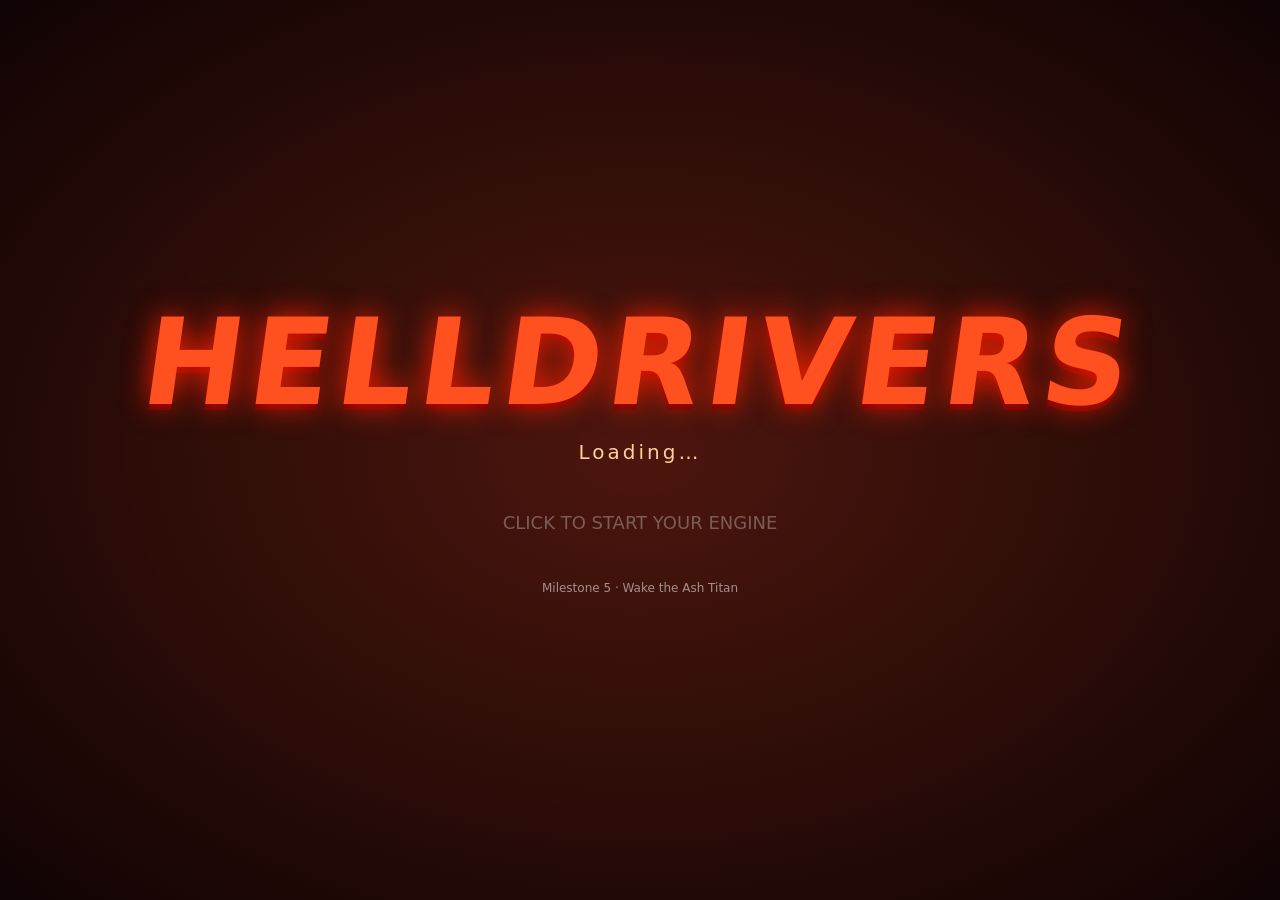
==== src/index.html @ 82eb3396 "Move index.html into src/ to tidy the main folder Vite now uses src/ as its root (dev server, web bu" ====
<!doctype html>
<html lang="en">
  <head>
    <meta charset="UTF-8" />
    <meta name="viewport" content="width=device-width, initial-scale=1.0" />
    <title>HellDrivers</title>
    <link rel="stylesheet" href="./style.css" />
    <script>
      // If this page was opened by double-clicking the file, the game code
      // can't load. Explain what to do instead of showing a blank page.
      if (location.protocol === 'file:') {
        document.addEventListener('DOMContentLoaded', function () {
          if (document.querySelector('script[type=module]:not([src])')) return; // packed version: fine
          document.body.innerHTML = '<div style="font:18px/1.6 system-ui,sans-serif;max-width:640px;margin:60px auto;padding:24px;color:#222">' +
            '<h1 style="color:#c22">HELLDRIVERS can\'t start from this file</h1>' +
            '<p>This <b>index.html</b> is the developer version and needs the local server.</p>' +
            '<p><b>Easiest:</b> double-click <b>HELLDRIVERS.html</b> in the main game folder instead.</p>' +
            '<p><b>Or:</b> open a terminal in the main game folder and run <code>npm install &amp;&amp; npm start</code>.</p></div>';
        });
      }
    </script>
  </head>
  <body>
    <div id="hud"></div>
    <div id="start">
      <h1>HELLDRIVERS</h1>
      <p class="region">Loading…</p>
      <p class="click">CLICK TO START YOUR ENGINE</p>
      <p class="sub">Milestone 5 · Wake the Ash Titan</p>
    </div>
    <script type="module" src="./main.js"></script>
  </body>
</html>
---- src/style.css ----
html, body { margin: 0; height: 100%; overflow: hidden; background: #1a0806; font-family: 'Arial Black', Impact, system-ui, sans-serif; }
canvas { display: block; cursor: none; }

#hud { position: fixed; inset: 0; pointer-events: none; color: #fff; }

#speedo { position: absolute; right: 28px; bottom: 24px; text-align: right; text-shadow: 0 2px 6px #000; }
#speed-num { font-size: 64px; line-height: 1; color: #ffe6c0; }
#speed-unit { font-size: 14px; letter-spacing: 4px; color: #ff9a60; }
#speed-bar { width: 200px; height: 8px; background: #0008; margin-top: 6px; border: 1px solid #ff6a3055; }
#speed-fill { height: 100%; width: 0; background: linear-gradient(90deg, #ffb040, #ff3010); }

#drift, #airborne { position: absolute; left: 50%; top: 22%; transform: translate(-50%, 0) scale(0.6); font-size: 44px; color: #ffcc30;
  text-shadow: 0 0 12px #ff3000, 0 3px 0 #800; opacity: 0; transition: opacity 0.15s, transform 0.15s; letter-spacing: 3px; }
#airborne { top: 30%; color: #9ad0ff; text-shadow: 0 0 12px #0060ff, 0 3px 0 #003; }
#drift.on, #airborne.on { opacity: 1; transform: translate(-50%, 0) scale(1) rotate(-3deg); }

#help { position: absolute; left: 20px; bottom: 20px; font: 13px/1.6 system-ui, sans-serif; color: #f0d8c8;
  background: #0007; padding: 10px 14px; border-left: 3px solid #ff5020; }
#help b { color: #ffb070; }
#help.hidden { display: none; }

#fps { position: absolute; top: 8px; left: 10px; font: 11px monospace; color: #fff8; }

#crosshair { position: absolute; left: -14px; top: -14px; width: 28px; height: 28px; }
#crosshair::before, #crosshair::after { content: ''; position: absolute; background: #ff4030; box-shadow: 0 0 4px #000; }
#crosshair::before { left: 13px; top: 0; width: 2px; height: 28px; }
#crosshair::after { top: 13px; left: 0; height: 2px; width: 28px; }

#start { position: fixed; inset: 0; display: flex; flex-direction: column; align-items: center; justify-content: center;
  background: radial-gradient(ellipse at center, #5a1a10cc, #100404f0); color: #fff; z-index: 10; cursor: wait; }
#start.ready { cursor: pointer; }
#start h1 { font-size: clamp(48px, 10vw, 120px); margin: 0; color: #ff5020; letter-spacing: 6px;
  text-shadow: 0 0 30px #ff2000, 0 6px 0 #600; transform: skew(-8deg); }
#start .region { font-size: 20px; color: #ffcf9a; margin: 8px 0 30px; letter-spacing: 3px; }
#start .click { font-size: 18px; color: #fff; opacity: 0.3; }
#start.ready .click { opacity: 1; animation: pulse 1.2s infinite; }
#start .sub { font: 12px system-ui; color: #fff8; margin-top: 30px; }
@keyframes pulse { 50% { opacity: 0.4; } }

.lil-gui { pointer-events: auto; }

/* ---- Milestone 2: combat HUD ---- */
#health { position: absolute; left: 50%; bottom: 22px; transform: translateX(-50%); text-align: center; }
#health-label { font-size: 12px; letter-spacing: 4px; color: #ffcf9a; text-shadow: 0 2px 4px #000; }
#health-bar { width: 320px; height: 14px; background: #0009; border: 2px solid #ffffff30; margin-top: 4px; }
#health-fill { height: 100%; width: 100%; background: linear-gradient(90deg, #40c040, #a0f060); transition: width 0.15s; }
#health-fill.low { background: linear-gradient(90deg, #d02010, #ff6030); animation: pulse 0.6s infinite; }

#stats { position: absolute; top: 12px; right: 16px; font: 13px/1.5 system-ui, sans-serif; color: #f0d8c8;
  background: #0007; padding: 8px 12px; min-width: 150px; border-right: 3px solid #ff5020; }
#stats div { display: flex; justify-content: space-between; gap: 16px; }
#stats b { color: #ffe6c0; font-family: 'Arial Black', Impact, sans-serif; }
#stats .dpm-title { font-size: 10px; letter-spacing: 2px; color: #ff9a60; margin-top: 6px; }

#splat { position: absolute; left: 50%; top: 32%; transform: translate(-50%, -50%); color: #ff2a10; opacity: 0;
  text-shadow: 0 0 14px #ff0000, 0 4px 0 #500, 0 0 2px #fff; white-space: nowrap; letter-spacing: 2px; }
#splat.pop { animation: splatpop 0.9s ease-out forwards; }
@keyframes splatpop {
  0% { opacity: 1; transform: translate(-50%, -50%) scale(1.8) rotate(-8deg); }
  15% { opacity: 1; transform: translate(-50%, -50%) scale(1) rotate(-4deg); }
  70% { opacity: 1; }
  100% { opacity: 0; transform: translate(-50%, -90%) scale(0.9) rotate(-4deg); }
}

#hurt { position: absolute; inset: 0; opacity: 0; box-shadow: inset 0 0 90px 8px #ff000088; transition: opacity 0.1s; }

#wrecked { position: absolute; left: 50%; top: 40%; transform: translate(-50%, -50%); font-size: 80px; color: #ff3010;
  text-shadow: 0 0 30px #f00, 0 6px 0 #400; display: none; text-align: center; }
#wrecked small { display: block; font: 16px system-ui; color: #fff; letter-spacing: 3px; }
#wrecked.on { display: block; animation: pulse 0.8s infinite; }

/* ---- Milestone 3: garage ---- */
body.garage-open canvas { cursor: crosshair; }
body.garage-open #hud > *:not(#fps) { display: none; }
#garage { position: fixed; inset: 0; pointer-events: none; color: #f0e0d0; font: 13px/1.4 system-ui, sans-serif; }
#garage button { pointer-events: auto; font: inherit; color: inherit; cursor: pointer; }
#garage .g-title { position: absolute; top: 14px; left: 50%; transform: translateX(-50%); font: 26px 'Arial Black', Impact, sans-serif;
  color: #ffb070; text-shadow: 0 3px 0 #400, 0 0 12px #f40; text-align: center; white-space: nowrap; }
#garage .g-title small { display: block; font: 12px system-ui; color: #f0d8c8a0; text-shadow: none; }
#garage .g-parts { position: absolute; top: 80px; left: 14px; width: 270px; display: flex; flex-direction: column; gap: 6px; }
#garage .g-list button[data-type] { display: flex; align-items: center; gap: 10px; text-align: left; background: #120806d8;
  border: 2px solid #ffffff18; border-radius: 6px; padding: 7px 10px; }
#garage .g-list button[data-type]:hover { border-color: #ff9a6080; }
#garage .g-list button.sel { border-color: #ff6a30; background: #4a1608e0; box-shadow: 0 0 12px #ff4a1060; }
#garage .ico { font-size: 22px; }
#garage .nm { flex: 1; font-weight: 700; }
#garage .nm small { display: block; font-weight: 400; color: #f0d8c8a0; font-size: 11px; }
#garage .kg { font-size: 11px; color: #ffcf9a; white-space: nowrap; }
#garage .g-row { display: flex; gap: 6px; margin-top: 4px; }
#garage .g-row button { flex: 1; background: #120806d8; border: 2px solid #ffffff18; border-radius: 6px; padding: 6px; }
#garage .g-stats { position: absolute; top: 80px; right: 14px; width: 240px; background: #120806d8; border-radius: 6px;
  padding: 10px 14px; border-right: 3px solid #ff5020; }
#garage .g-stats div { display: flex; gap: 8px; align-items: baseline; }
#garage .g-stats span { flex: 1; color: #f0d8c8b0; }
#garage .g-stats b { color: #ffe6c0; }
#garage .g-stats em { font-style: normal; font-size: 11px; min-width: 52px; text-align: right; }
#garage .g-stats em.good { color: #7fe07f; }
#garage .g-stats em.bad { color: #ff7a60; }
#garage .g-sub { font-size: 10px; letter-spacing: 2px; color: #ff9a60; margin: 8px 0 3px; display: block !important; }
#garage .g-bal { position: relative; height: 10px; background: linear-gradient(90deg, #ff7a60, #7fe07f 40%, #7fe07f 60%, #ffb060);
  border-radius: 5px; margin: 4px 0 2px; justify-content: space-between; }
#garage .g-bal i { position: absolute; top: -3px; width: 4px; height: 16px; background: #fff; box-shadow: 0 0 4px #000; transform: translateX(-2px); }
#garage .g-bal span { flex: 0 !important; font-size: 9px; position: relative; top: 12px; color: #f0d8c880 !important; }
#garage .g-baltext { margin-top: 12px; color: #ffcf9a; display: block !important; }
#garage .g-status { position: absolute; bottom: 70px; left: 50%; transform: translateX(-50%); background: #120806d8; padding: 6px 14px;
  border-radius: 6px; white-space: nowrap; }
#garage .g-status:empty { display: none; }
#garage .g-status.bad { color: #ff8a70; }
#garage .g-help { position: absolute; bottom: 20px; left: 50%; transform: translateX(-50%); color: #f0d8c8b0; white-space: nowrap; }
#garage .g-help b { color: #ffb070; }
#garage .g-done { position: absolute; right: 14px; bottom: 16px; font: 20px 'Arial Black', Impact, sans-serif !important;
  background: #c8202a; border: 0; border-radius: 6px; padding: 10px 22px; color: #fff !important; box-shadow: 0 4px 0 #600; }

/* ---- Milestone 4: damage & scrap ---- */
#garage .g-list button.empty { opacity: 0.45; }
#garage .kg { text-align: right; line-height: 1.2; }
#garage .kg b { color: #7fe0c0; font-size: 13px; }
#garage .g-stats b.ok { color: #7fe07f; }
#garage .g-sub small { letter-spacing: 0; color: #f0d8c880; }
#garage .g-restore { pointer-events: auto; background: #c8202a; border: 0; border-radius: 4px; padding: 2px 8px; color: #fff; font-size: 11px; }
#garage .g-parts { max-height: calc(100vh - 160px); overflow-y: auto; }
#cabin-warn { position: absolute; left: 50%; bottom: 26px; transform: translateX(-50%); font-size: 26px; color: #ff3010; text-align: center;
  text-shadow: 0 0 12px #f00, 0 3px 0 #400; display: none; }
#cabin-warn small { display: block; font: 12px system-ui; color: #fff; text-shadow: 0 1px 3px #000; }
#cabin-warn.on { display: block; animation: pulse 0.5s infinite; }
#prompt { position: absolute; left: 50%; top: 62%; transform: translateX(-50%); background: #0a2a24e0; color: #9affe0; padding: 8px 16px;
  border: 2px solid #40ffd0; border-radius: 6px; font: 15px system-ui, sans-serif; display: none; white-space: nowrap; }
#prompt.on { display: block; }
#toasts { position: absolute; left: 50%; top: 48%; transform: translateX(-50%); display: flex; flex-direction: column; align-items: center; gap: 4px; }
#toasts .toast { font: 18px 'Arial Black', Impact, sans-serif; color: #9affe0; text-shadow: 0 2px 4px #000; animation: toastup 2.6s ease-out forwards; white-space: nowrap; }
#toasts .toast.bad { color: #ff7a50; }
#toasts .toast.warn { color: #ffd040; font-size: 16px; }
@keyframes toastup { 0% { opacity: 0; transform: translateY(10px); } 10% { opacity: 1; transform: none; } 75% { opacity: 1; } 100% { opacity: 0; transform: translateY(-40px); } }
#garage .g-list { display: flex; flex-direction: column; gap: 6px; }
#garage .g-list button.piece { border-color: #40ffd060; }
#garage .g-stats b.lost { color: #ff8a70; font-size: 11px; }

/* ---- Milestone 5: objective, boss ---- */
#compass { position: absolute; top: 12px; left: 50%; transform: translateX(-50%); display: flex; align-items: center; gap: 10px;
  background: #0008; padding: 6px 14px; border-radius: 20px; color: #ffcf9a; font: 13px system-ui, sans-serif; letter-spacing: 1px; }
#compass .arrow { display: inline-block; color: #ff6030; font-size: 18px; transition: transform 0.1s; }
#bossbar { position: absolute; top: 14px; left: 50%; transform: translateX(-50%); width: min(560px, 80vw); text-align: center; display: none; }
#bossbar.on { display: block; }
#bossbar .name { font-size: 18px; color: #ffb070; letter-spacing: 4px; text-shadow: 0 2px 0 #400, 0 0 10px #f40; margin-bottom: 4px; }
#bossbar .bar { height: 14px; background: #000a; border: 2px solid #ff602060; }
#bossbar .fill { height: 100%; background: linear-gradient(90deg, #ff9030, #ff2a10); transition: width 0.2s; }
#bossbar.enraged .fill { background: linear-gradient(90deg, #ff2a10, #ff0060); animation: pulse 0.5s infinite; }
#victory { position: absolute; left: 50%; top: 35%; transform: translate(-50%, -50%) scale(0.5); font-size: 72px; line-height: 1; color: #ffd040;
  text-align: center; text-shadow: 0 0 30px #f60, 0 6px 0 #600; opacity: 0; transition: all 0.6s; pointer-events: none; }
#victory small { display: block; font: 15px system-ui; color: #fff; margin-top: 14px; letter-spacing: 1px; text-shadow: 0 2px 4px #000; }
#victory.on { opacity: 1; transform: translate(-50%, -50%) scale(1); }
#garage .g-row button:disabled { opacity: 0.4; cursor: default; }
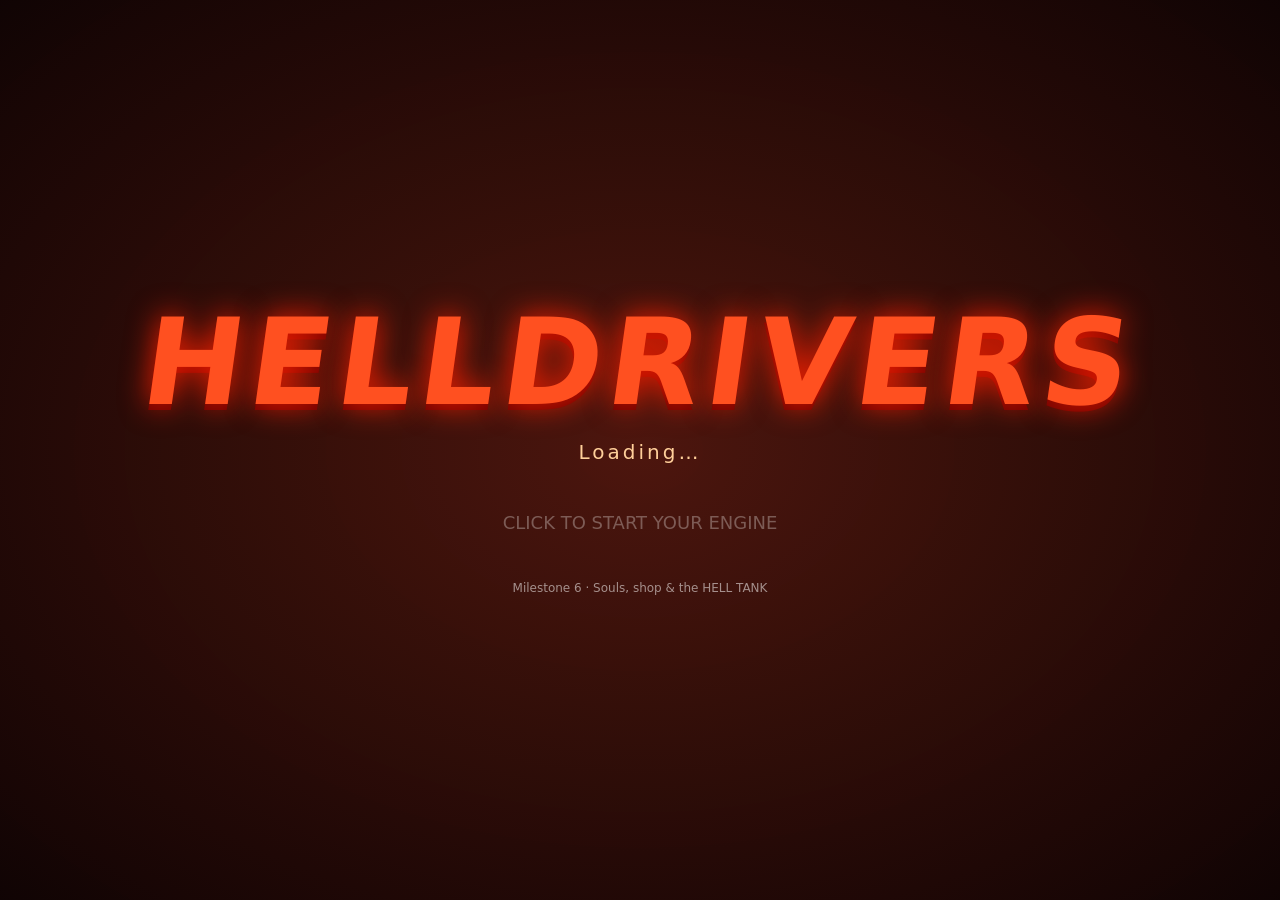
==== commit 43897ca7: "Milestone 6: souls, shop, unlockable parts and the car-to-tank upgrade path - Souls: every kill burs" ====
--- a/src/index.html
+++ b/src/index.html
@@ -26,7 +26,7 @@
       <h1>HELLDRIVERS</h1>
       <p class="region">Loading…</p>
       <p class="click">CLICK TO START YOUR ENGINE</p>
-      <p class="sub">Milestone 5 · Wake the Ash Titan</p>
+      <p class="sub">Milestone 6 · Souls, shop &amp; the HELL TANK</p>
     </div>
     <script type="module" src="./main.js"></script>
   </body>
--- a/src/style.css
+++ b/src/style.css
@@ -78,10 +78,10 @@
   color: #ffb070; text-shadow: 0 3px 0 #400, 0 0 12px #f40; text-align: center; white-space: nowrap; }
 #garage .g-title small { display: block; font: 12px system-ui; color: #f0d8c8a0; text-shadow: none; }
 #garage .g-parts { position: absolute; top: 80px; left: 14px; width: 270px; display: flex; flex-direction: column; gap: 6px; }
-#garage .g-list button[data-type] { display: flex; align-items: center; gap: 10px; text-align: left; background: #120806d8;
+#garage .g-list .g-item { display: flex; align-items: center; gap: 10px; text-align: left; background: #120806d8;
   border: 2px solid #ffffff18; border-radius: 6px; padding: 7px 10px; }
-#garage .g-list button[data-type]:hover { border-color: #ff9a6080; }
-#garage .g-list button.sel { border-color: #ff6a30; background: #4a1608e0; box-shadow: 0 0 12px #ff4a1060; }
+#garage .g-list .g-item:hover { border-color: #ff9a6080; }
+#garage .g-list .g-item.sel { border-color: #ff6a30; background: #4a1608e0; box-shadow: 0 0 12px #ff4a1060; }
 #garage .ico { font-size: 22px; }
 #garage .nm { flex: 1; font-weight: 700; }
 #garage .nm small { display: block; font-weight: 400; color: #f0d8c8a0; font-size: 11px; }
@@ -112,7 +112,7 @@
   background: #c8202a; border: 0; border-radius: 6px; padding: 10px 22px; color: #fff !important; box-shadow: 0 4px 0 #600; }
 
 /* ---- Milestone 4: damage & scrap ---- */
-#garage .g-list button.empty { opacity: 0.45; }
+#garage .g-list .g-item.empty .ico, #garage .g-list .g-item.empty .nm { opacity: 0.45; }
 #garage .kg { text-align: right; line-height: 1.2; }
 #garage .kg b { color: #7fe0c0; font-size: 13px; }
 #garage .g-stats b.ok { color: #7fe07f; }
@@ -132,7 +132,7 @@
 #toasts .toast.warn { color: #ffd040; font-size: 16px; }
 @keyframes toastup { 0% { opacity: 0; transform: translateY(10px); } 10% { opacity: 1; transform: none; } 75% { opacity: 1; } 100% { opacity: 0; transform: translateY(-40px); } }
 #garage .g-list { display: flex; flex-direction: column; gap: 6px; }
-#garage .g-list button.piece { border-color: #40ffd060; }
+#garage .g-list .g-item.piece { border-color: #40ffd060; }
 #garage .g-stats b.lost { color: #ff8a70; font-size: 11px; }
 
 /* ---- Milestone 5: objective, boss ---- */
@@ -150,3 +150,23 @@
 #victory small { display: block; font: 15px system-ui; color: #fff; margin-top: 14px; letter-spacing: 1px; text-shadow: 0 2px 4px #000; }
 #victory.on { opacity: 1; transform: translate(-50%, -50%) scale(1); }
 #garage .g-row button:disabled { opacity: 0.4; cursor: default; }
+
+/* ---- Milestone 6: souls + shop ---- */
+#souls { position: absolute; top: 26px; left: 12px; font: 22px 'Arial Black', Impact, sans-serif; color: #bfe8ff;
+  text-shadow: 0 0 10px #3aa0ff, 0 2px 0 #024; }
+#souls .ico { color: #9fe0ff; }
+#souls small { font: 11px system-ui; letter-spacing: 2px; color: #9fd0ffc0; }
+#souls.gain { animation: soulpop 0.35s ease-out; }
+@keyframes soulpop { 0% { transform: scale(1.25); } 100% { transform: scale(1); } }
+
+#garage .g-item { pointer-events: auto; cursor: pointer; }
+#garage .g-item.locked { opacity: 0.75; cursor: default; border-style: dashed; }
+#garage .g-buy { pointer-events: auto; margin-top: 4px; background: #1f5a8a; border: 0; border-radius: 4px; padding: 2px 7px; font-size: 11px; color: #dff3ff; white-space: nowrap; }
+#garage .g-buy.unlock { background: #6a3a9a; }
+#garage .g-buy.cant { background: #3a3a3a; color: #aaa; }
+#garage .g-souls { position: absolute; top: 78px; left: 50%; transform: translateX(-50%); font: 20px 'Arial Black', Impact, sans-serif; color: #bfe8ff; text-shadow: 0 0 10px #3aa0ff; }
+#garage .g-upgrade { pointer-events: auto; width: 100%; margin-top: 6px; background: #c8202a; border: 0; border-radius: 5px; padding: 7px; color: #fff; font-weight: 700; }
+#garage .g-upgrade.cant { background: #3a3a3a; color: #aaa; }
+#garage .g-blurb { display: block !important; font-size: 11px; color: #f0d8c8a0; margin-top: 3px; }
+#garage .g-stats { max-height: calc(100vh - 110px); overflow-y: auto; pointer-events: auto; }
+body.garage-open #compass, body.garage-open #souls { display: none !important; }
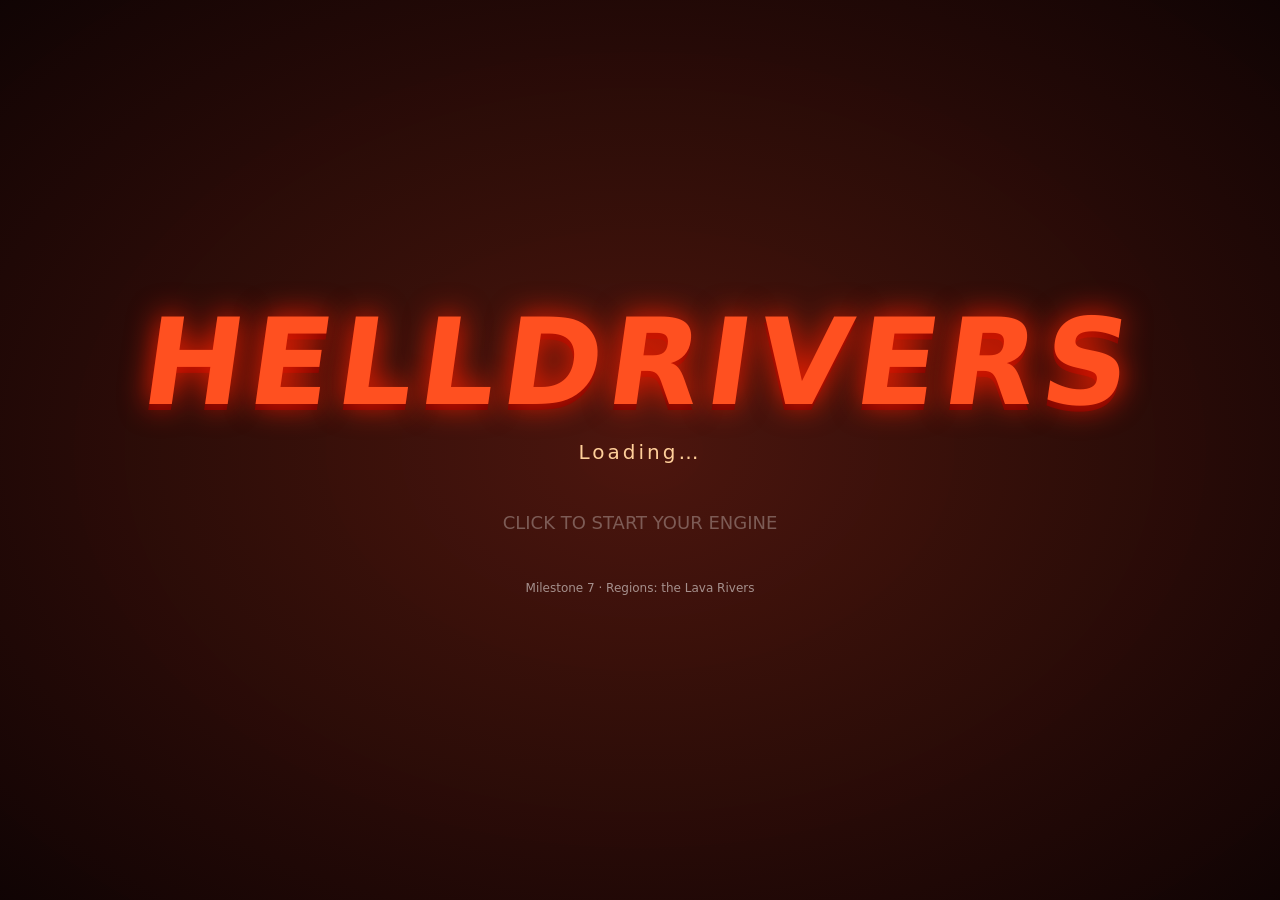
==== commit a9e955f9: "Milestone 7 (part 1): region travel + the Lava Rivers - Hellgate opens by a region's arena once its " ====
--- a/src/index.html
+++ b/src/index.html
@@ -26,7 +26,7 @@
       <h1>HELLDRIVERS</h1>
       <p class="region">Loading…</p>
       <p class="click">CLICK TO START YOUR ENGINE</p>
-      <p class="sub">Milestone 6 · Souls, shop &amp; the HELL TANK</p>
+      <p class="sub">Milestone 7 · Regions: the Lava Rivers</p>
     </div>
     <script type="module" src="./main.js"></script>
   </body>
--- a/src/style.css
+++ b/src/style.css
@@ -170,3 +170,37 @@
 #garage .g-blurb { display: block !important; font-size: 11px; color: #f0d8c8a0; margin-top: 3px; }
 #garage .g-stats { max-height: calc(100vh - 110px); overflow-y: auto; pointer-events: auto; }
 body.garage-open #compass, body.garage-open #souls { display: none !important; }
+
+/* ---- Dev / creative panel ---- */
+#devpanel { position: fixed; top: 60px; left: 12px; z-index: 5; display: none; background: #0a0f1ae8; color: #dfe8ff;
+  font: 13px/1.5 system-ui, sans-serif; padding: 10px 14px; border-radius: 8px; border: 2px solid #4a8aff80; min-width: 280px; }
+#devpanel.on { display: block; }
+#devpanel .d-title { font: 15px 'Arial Black', Impact, sans-serif; color: #8ab8ff; margin-bottom: 6px; }
+#devpanel .d-title small { font: 11px system-ui; color: #8ab8ff90; margin-left: 6px; }
+#devpanel label { display: block; cursor: pointer; padding: 2px 0; }
+#devpanel label small { color: #dfe8ff80; }
+#devpanel input { margin-right: 6px; cursor: pointer; }
+#devpanel .d-tiers { gap: 4px; flex-wrap: wrap; align-items: center; margin-top: 6px; }
+#devpanel .d-tiers button { background: #1f3a6a; color: #dfe8ff; border: 0; border-radius: 4px; padding: 3px 7px; cursor: pointer; font-size: 11px; }
+#devbadge { position: fixed; bottom: 6px; left: 50%; transform: translateX(-50%); font: 11px monospace; color: #8ab8ff;
+  background: #0a0f1ac0; padding: 2px 8px; border-radius: 4px; z-index: 4; pointer-events: none; }
+body #devpanel { cursor: default; }
+
+/* ---- Milestone 7: regions, lava, Hellgates ---- */
+#devpanel .d-regions { display: flex; flex-wrap: wrap; gap: 4px; align-items: center; margin-top: 6px; }
+#devpanel .d-regions button { font: 12px system-ui; padding: 3px 8px; cursor: pointer; background: #2a1a10; color: #ffcf9a; border: 1px solid #ff8a4080; border-radius: 4px; }
+#devpanel .d-regions button.here { background: #ff6a2060; }
+#banner { position: absolute; left: 50%; top: 70px; transform: translateX(-50%); text-align: center; opacity: 0; transition: opacity 0.8s; pointer-events: none;
+  background: #0009; padding: 12px 26px; border-radius: 10px; max-width: min(640px, 90vw); }
+#banner.on { opacity: 1; }
+#banner b { display: block; font: 34px 'Arial Black', Impact, sans-serif; color: #ffb050; letter-spacing: 3px; text-shadow: 0 0 18px #f40, 0 3px 0 #400; }
+#banner small { display: block; font: 14px/1.4 system-ui, sans-serif; color: #fff; margin-top: 6px; }
+#lava-warn { position: absolute; left: 50%; bottom: 84px; transform: translateX(-50%); font: 24px 'Arial Black', Impact, sans-serif; color: #ff8a20;
+  text-align: center; text-shadow: 0 0 12px #f40, 0 3px 0 #400; display: none; pointer-events: none; }
+#lava-warn small { display: block; font: 12px system-ui; color: #fff; text-shadow: 0 1px 3px #000; }
+#lava-warn.on { display: block; animation: pulse 0.6s infinite; }
+#travel { position: fixed; inset: 0; z-index: 20; display: flex; align-items: center; justify-content: center; pointer-events: none;
+  background: radial-gradient(circle, #ff8a20 0%, #a01008 45%, #100000 100%); opacity: 0; transition: opacity 1s; }
+#travel.on { opacity: 1; pointer-events: all; }
+#travel span { font: 40px 'Arial Black', Impact, sans-serif; color: #fff2c0; letter-spacing: 4px; text-shadow: 0 0 20px #f60, 0 4px 0 #400; }
+#start .region small { display: block; font-size: 14px; opacity: 0.8; margin-top: 4px; }
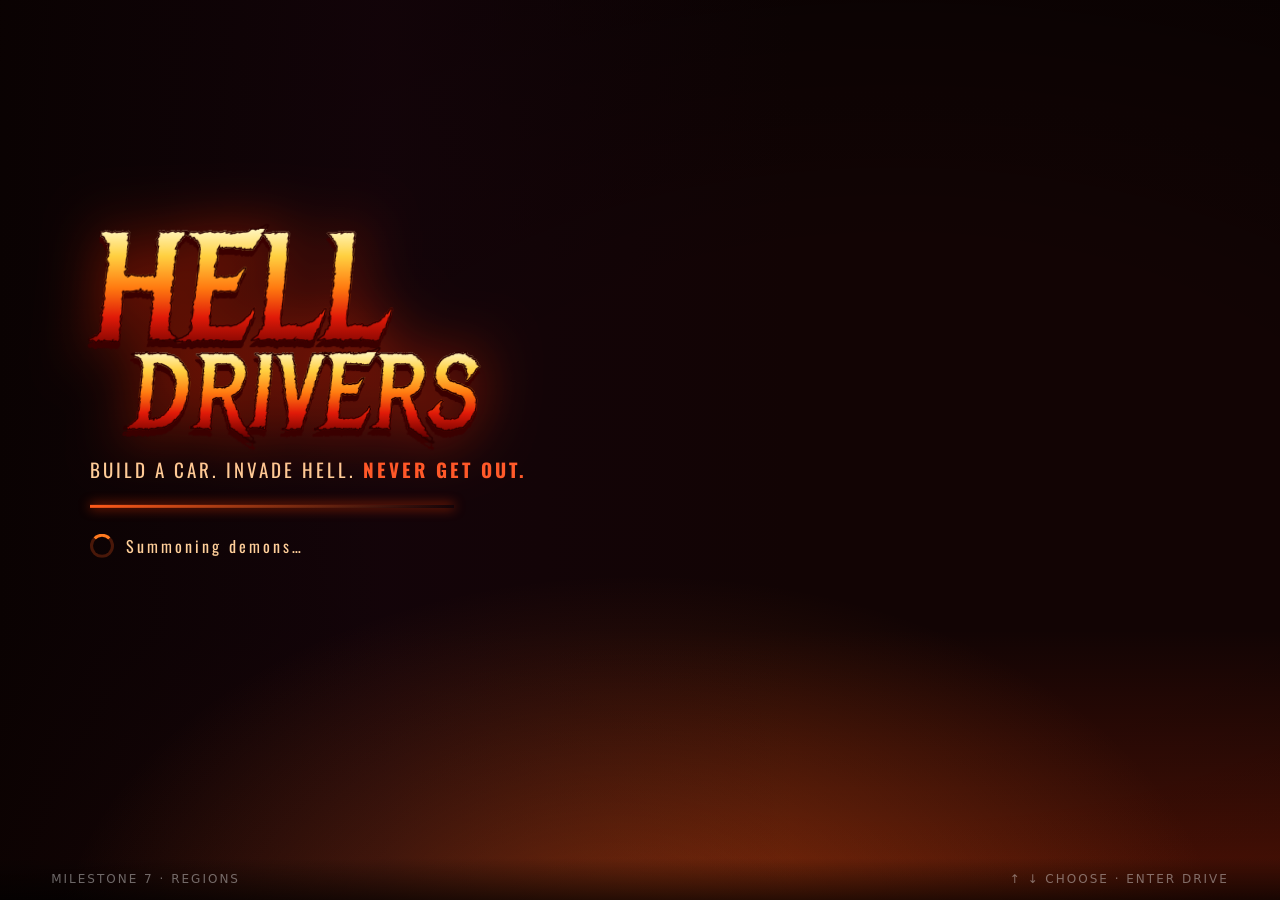
==== commit 6334ee2b: "Add a proper title screen - Fiery HELLDRIVERS logo, tagline and a menu (Drive / Continue, How to   p" ====
--- a/src/index.html
+++ b/src/index.html
@@ -4,6 +4,8 @@
     <meta charset="UTF-8" />
     <meta name="viewport" content="width=device-width, initial-scale=1.0" />
     <title>HellDrivers</title>
+    <link rel="preconnect" href="https://fonts.googleapis.com" />
+    <link rel="stylesheet" href="https://fonts.googleapis.com/css2?family=Metal+Mania&family=Oswald:wght@500;700&display=swap" />
     <link rel="stylesheet" href="./style.css" />
     <script>
       // If this page was opened by double-clicking the file, the game code
@@ -23,10 +25,16 @@
   <body>
     <div id="hud"></div>
     <div id="start">
-      <h1>HELLDRIVERS</h1>
-      <p class="region">Loading…</p>
-      <p class="click">CLICK TO START YOUR ENGINE</p>
-      <p class="sub">Milestone 7 · Regions: the Lava Rivers</p>
+      <div class="t-shade"></div>
+      <div class="t-col">
+        <div class="t-logo"><span class="t-hell">HELL</span><span class="t-drivers">DRIVERS</span></div>
+        <div class="t-tag">Build a car. Invade Hell. <b>Never get out.</b></div>
+        <div class="t-rule"></div>
+        <div class="t-menu"><div class="t-loading"><span></span>Summoning demons…</div></div>
+      </div>
+      <div class="t-run"></div>
+      <div class="t-panel"></div>
+      <div class="t-foot"><span>Milestone 7 · Regions</span><span class="t-keys">↑ ↓ choose · ENTER drive</span></div>
     </div>
     <script type="module" src="./main.js"></script>
   </body>
--- a/src/style.css
+++ b/src/style.css
@@ -26,15 +26,84 @@
 #crosshair::before { left: 13px; top: 0; width: 2px; height: 28px; }
 #crosshair::after { top: 13px; left: 0; height: 2px; width: 28px; }
 
-#start { position: fixed; inset: 0; display: flex; flex-direction: column; align-items: center; justify-content: center;
-  background: radial-gradient(ellipse at center, #5a1a10cc, #100404f0); color: #fff; z-index: 10; cursor: wait; }
-#start.ready { cursor: pointer; }
-#start h1 { font-size: clamp(48px, 10vw, 120px); margin: 0; color: #ff5020; letter-spacing: 6px;
-  text-shadow: 0 0 30px #ff2000, 0 6px 0 #600; transform: skew(-8deg); }
-#start .region { font-size: 20px; color: #ffcf9a; margin: 8px 0 30px; letter-spacing: 3px; }
-#start .click { font-size: 18px; color: #fff; opacity: 0.3; }
-#start.ready .click { opacity: 1; animation: pulse 1.2s infinite; }
-#start .sub { font: 12px system-ui; color: #fff8; margin-top: 30px; }
+/* ---- Title screen ---- */
+body.title-open #hud, body.title-open #devbadge, body.title-open .lil-gui { display: none !important; }
+body.title-open canvas { cursor: default; }
+#start { position: fixed; inset: 0; z-index: 10; color: #fff; overflow: hidden; cursor: wait;
+  background: #120404; transition: opacity 0.7s ease, transform 0.7s ease; font-family: 'Oswald', 'Arial Narrow', system-ui, sans-serif; }
+#start.ready { background: transparent; cursor: default; }
+#start.leaving { opacity: 0; transform: scale(1.06); pointer-events: none; }
+#start .t-shade { position: absolute; inset: 0; pointer-events: none;
+  background:
+    linear-gradient(90deg, #0a0202f2 0%, #14040ad0 30%, #1a050500 62%),
+    linear-gradient(0deg, #ff3a0a40 0%, #ff3a0a00 30%),
+    radial-gradient(ellipse at 70% 55%, #00000000 35%, #000000b0 100%); }
+#start .t-shade::after { content: ''; position: absolute; left: 0; right: 0; bottom: 0; height: 40%;
+  background: radial-gradient(ellipse at 50% 120%, #ff6a1a55, #ff2a0000 65%); animation: glow 3s ease-in-out infinite; }
+@keyframes glow { 50% { opacity: 0.55; } }
+
+#start .t-col { position: absolute; left: clamp(20px, 7vw, 110px); top: 50%; transform: translateY(-52%); width: min(520px, 86vw); }
+#start .t-logo { line-height: 0.82; transform: skew(-6deg); filter: drop-shadow(0 6px 0 #3a0000) drop-shadow(0 0 28px #ff2a0088); animation: flicker 5s infinite; }
+#start .t-logo span { display: block; font-family: 'Metal Mania', Impact, 'Arial Black', sans-serif; letter-spacing: 2px;
+  background: linear-gradient(180deg, #fff6c0 0%, #ffd040 22%, #ff7a10 48%, #e01a08 72%, #6a0000 100%);
+  -webkit-background-clip: text; background-clip: text; color: transparent; -webkit-text-stroke: 1.5px #2a0000; }
+#start .t-hell { font-size: clamp(64px, 12vw, 150px); }
+#start .t-drivers { font-size: clamp(44px, 8.2vw, 104px); margin-left: 0.45em; }
+@keyframes flicker { 0%, 100% { opacity: 1; } 92% { opacity: 1; } 93% { opacity: 0.75; } 94% { opacity: 1; } 96% { opacity: 0.85; } }
+#start .t-tag { margin-top: 18px; font-size: clamp(14px, 1.6vw, 19px); letter-spacing: 3px; text-transform: uppercase; color: #ffcf9a; }
+#start .t-tag b { color: #ff5a2a; font-weight: 700; }
+#start .t-rule { height: 3px; width: 70%; margin: 22px 0 26px; background: linear-gradient(90deg, #ff5a1a, #ff5a1a00);
+  box-shadow: 0 0 12px #ff3a00; }
+
+#start .t-menu { display: flex; flex-direction: column; gap: 10px; min-height: 120px; }
+#start .t-loading { font-size: 16px; letter-spacing: 3px; color: #ffcf9a; display: flex; align-items: center; gap: 12px; }
+#start .t-loading span { width: 18px; height: 18px; border: 3px solid #ff5a1a40; border-top-color: #ff7a20; border-radius: 50%; animation: spin 0.8s linear infinite; }
+@keyframes spin { to { transform: rotate(360deg); } }
+#start .t-btn { all: unset; box-sizing: border-box; cursor: pointer; display: flex; align-items: center; gap: 14px; width: min(400px, 86vw);
+  padding: 10px 22px 10px 16px; background: linear-gradient(90deg, #1a0806e6, #1a080680); border-left: 4px solid #ff5a1a60;
+  clip-path: polygon(0 0, 100% 0, calc(100% - 16px) 100%, 0 100%); transition: transform 0.15s, background 0.15s, border-color 0.15s; }
+#start .t-btn .t-arrow { color: #ff5a1a; font-size: 14px; opacity: 0; transform: translateX(-6px); transition: all 0.15s; }
+#start .t-btn .t-label { font-size: 24px; font-weight: 700; letter-spacing: 3px; color: #f0d8c8; line-height: 1.1; }
+#start .t-btn .t-label small { display: block; font: 12px system-ui, sans-serif; letter-spacing: 1px; color: #f0d8c890; margin-top: 2px; }
+#start .t-btn.primary .t-label { font-size: 32px; color: #ffe6c0; }
+#start .t-btn.sel { transform: translateX(10px); border-left-color: #ff7a20;
+  background: linear-gradient(90deg, #ff5a1a55, #ff3a0a10); }
+#start .t-btn.sel .t-arrow { opacity: 1; transform: none; }
+#start .t-btn.sel .t-label { color: #fff; text-shadow: 0 0 14px #ff5a1a; }
+#start .t-btn.primary.sel { animation: throb 1.2s ease-in-out infinite; }
+@keyframes throb { 50% { background: linear-gradient(90deg, #ff6a1a80, #ff3a0a18); } }
+#start .t-btn.danger .t-label { color: #ff6a50; }
+
+#start .t-run { position: absolute; right: clamp(16px, 4vw, 60px); top: 44px; text-align: right; opacity: 0; transition: opacity 0.6s;
+  text-shadow: 0 2px 8px #000; }
+#start.ready .t-run { opacity: 1; }
+#start.panel-open .t-run { opacity: 0; }
+#start .t-run-label { font-size: 12px; letter-spacing: 4px; color: #ff9a60; }
+#start .t-run-name { font-size: clamp(26px, 3.2vw, 40px); font-weight: 700; letter-spacing: 3px; color: #ffe6c0; text-transform: uppercase; }
+#start .t-run-tag { font: italic 14px system-ui, sans-serif; color: #f0d8c8b0; }
+#start .t-run-stats { margin-top: 8px; display: flex; gap: 16px; justify-content: flex-end; font: 13px system-ui, sans-serif; color: #f0d8c8b0; flex-wrap: wrap; }
+#start .t-run-stats b { color: #ffe6c0; font-family: 'Oswald', sans-serif; font-size: 16px; letter-spacing: 1px; }
+#start .soul { color: #9fe0ff !important; text-shadow: 0 0 8px #3aa0ff; }
+
+#start .t-panel { position: absolute; right: clamp(16px, 5vw, 80px); top: 50%; transform: translate(30px, -55%); width: min(430px, 88vw);
+  background: #0e0404ee; border: 1px solid #ff5a1a50; border-top: 3px solid #ff5a1a; padding: 18px 22px; opacity: 0; pointer-events: none;
+  transition: opacity 0.25s, transform 0.25s; font: 14px/1.5 system-ui, sans-serif; color: #f0d8c8; box-shadow: 0 20px 60px #000c; }
+#start .t-panel.on { opacity: 1; transform: translate(0, -55%); pointer-events: auto; }
+#start .t-panel h3 { margin: 0 0 8px; font: 700 20px 'Oswald', sans-serif; letter-spacing: 3px; color: #ffb070; }
+#start .t-panel p { margin: 0 0 10px; }
+#start .t-panel b { color: #ffcf9a; }
+#start .t-panel table { border-collapse: collapse; width: 100%; margin-bottom: 10px; }
+#start .t-panel td { padding: 3px 0; border-bottom: 1px solid #ffffff10; }
+#start .t-panel td:first-child { font: 700 13px 'Oswald', sans-serif; letter-spacing: 1px; color: #ff9a60; width: 90px; }
+#start .t-panel .dim { color: #f0d8c890; font-size: 12px; margin: 0; }
+
+#start .t-foot { position: absolute; left: 0; right: 0; bottom: 0; display: flex; justify-content: space-between; padding: 14px clamp(16px, 4vw, 60px);
+  font: 12px system-ui, sans-serif; letter-spacing: 2px; color: #fff6; text-transform: uppercase; background: linear-gradient(0deg, #000a, #0000); }
+@media (max-width: 760px) {
+  #start .t-run { display: none; }
+  #start .t-col { left: 50%; transform: translate(-50%, -52%); }
+  #start .t-keys { display: none; }
+}
 @keyframes pulse { 50% { opacity: 0.4; } }
 
 .lil-gui { pointer-events: auto; }
@@ -203,4 +272,3 @@
   background: radial-gradient(circle, #ff8a20 0%, #a01008 45%, #100000 100%); opacity: 0; transition: opacity 1s; }
 #travel.on { opacity: 1; pointer-events: all; }
 #travel span { font: 40px 'Arial Black', Impact, sans-serif; color: #fff2c0; letter-spacing: 4px; text-shadow: 0 0 20px #f60, 0 4px 0 #400; }
-#start .region small { display: block; font-size: 14px; opacity: 0.8; margin-top: 4px; }
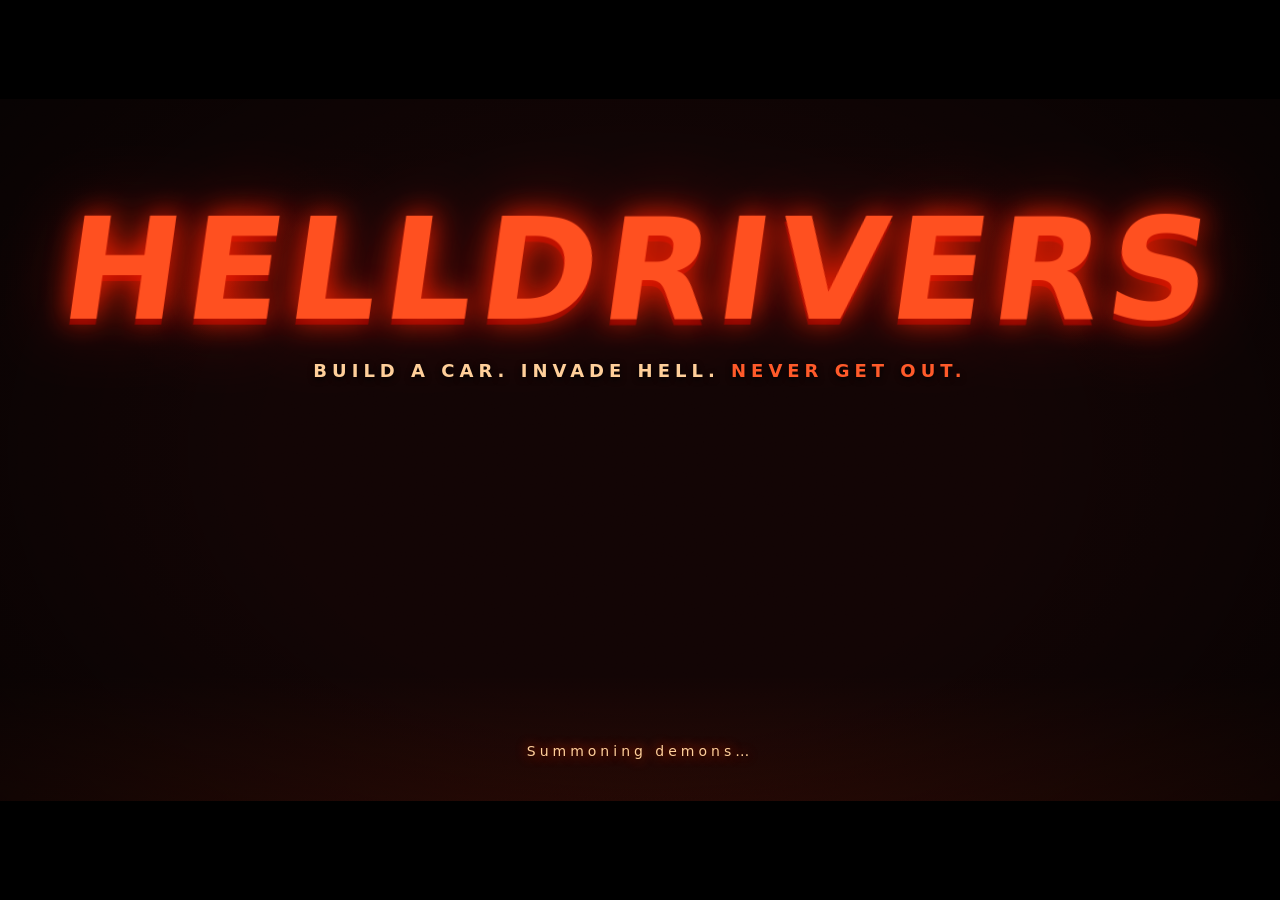
==== commit b43ea3d5: "Title screen: click-anywhere title, separate menu, cinematic attract mode - Title shows the original" ====
--- a/src/index.html
+++ b/src/index.html
@@ -4,8 +4,6 @@
     <meta charset="UTF-8" />
     <meta name="viewport" content="width=device-width, initial-scale=1.0" />
     <title>HellDrivers</title>
-    <link rel="preconnect" href="https://fonts.googleapis.com" />
-    <link rel="stylesheet" href="https://fonts.googleapis.com/css2?family=Metal+Mania&family=Oswald:wght@500;700&display=swap" />
     <link rel="stylesheet" href="./style.css" />
     <script>
       // If this page was opened by double-clicking the file, the game code
@@ -26,16 +24,18 @@
     <div id="hud"></div>
     <div id="start">
       <div class="t-shade"></div>
-      <div class="t-col">
-        <div class="t-logo"><span class="t-hell">HELL</span><span class="t-drivers">DRIVERS</span></div>
-        <div class="t-tag">Build a car. Invade Hell. <b>Never get out.</b></div>
-        <div class="t-rule"></div>
-        <div class="t-menu"><div class="t-loading"><span></span>Summoning demons…</div></div>
-      </div>
+      <div class="t-side"></div>
+      <div class="t-grain"></div>
+      <div class="t-bar top"></div><div class="t-bar bottom"></div>
+      <h1 class="t-logo">HELLDRIVERS</h1>
+      <div class="t-tag">Build a car. Invade Hell. <b>Never get out.</b></div>
+      <div class="t-click"><span class="t-loading">Summoning demons…</span><span class="t-go">CLICK ANYWHERE</span></div>
+      <div class="t-col"><div class="t-menu"></div></div>
       <div class="t-run"></div>
       <div class="t-panel"></div>
-      <div class="t-foot"><span>Milestone 7 · Regions</span><span class="t-keys">↑ ↓ choose · ENTER drive</span></div>
+      <div class="t-foot"><span>Milestone 7 · Regions</span><span class="t-keys">↑ ↓ choose · ENTER select</span></div>
     </div>
+    <div id="cut"></div>
     <script type="module" src="./main.js"></script>
   </body>
 </html>
--- a/src/style.css
+++ b/src/style.css
@@ -26,83 +26,103 @@
 #crosshair::before { left: 13px; top: 0; width: 2px; height: 28px; }
 #crosshair::after { top: 13px; left: 0; height: 2px; width: 28px; }
 
-/* ---- Title screen ---- */
-body.title-open #hud, body.title-open #devbadge, body.title-open .lil-gui { display: none !important; }
+/* ---- Title screen + menu (over the attract-mode movie) ---- */
+body.title-open #hud, body.title-open #devbadge, body.title-open .lil-gui, body.title-open #devpanel { display: none !important; }
 body.title-open canvas { cursor: default; }
-#start { position: fixed; inset: 0; z-index: 10; color: #fff; overflow: hidden; cursor: wait;
-  background: #120404; transition: opacity 0.7s ease, transform 0.7s ease; font-family: 'Oswald', 'Arial Narrow', system-ui, sans-serif; }
-#start.ready { background: transparent; cursor: default; }
-#start.leaving { opacity: 0; transform: scale(1.06); pointer-events: none; }
+#start { position: fixed; inset: 0; z-index: 10; color: #fff; overflow: hidden; cursor: wait; background: #120404;
+  transition: opacity 0.6s ease; font-family: 'Arial Black', Impact, system-ui, sans-serif; }
+#start.ready { background: transparent; cursor: pointer; }
+#start.menu { cursor: default; }
+#start.leaving { opacity: 0; pointer-events: none; }
 #start .t-shade { position: absolute; inset: 0; pointer-events: none;
-  background:
-    linear-gradient(90deg, #0a0202f2 0%, #14040ad0 30%, #1a050500 62%),
-    linear-gradient(0deg, #ff3a0a40 0%, #ff3a0a00 30%),
-    radial-gradient(ellipse at 70% 55%, #00000000 35%, #000000b0 100%); }
-#start .t-shade::after { content: ''; position: absolute; left: 0; right: 0; bottom: 0; height: 40%;
-  background: radial-gradient(ellipse at 50% 120%, #ff6a1a55, #ff2a0000 65%); animation: glow 3s ease-in-out infinite; }
-@keyframes glow { 50% { opacity: 0.55; } }
-
-#start .t-col { position: absolute; left: clamp(20px, 7vw, 110px); top: 50%; transform: translateY(-52%); width: min(520px, 86vw); }
-#start .t-logo { line-height: 0.82; transform: skew(-6deg); filter: drop-shadow(0 6px 0 #3a0000) drop-shadow(0 0 28px #ff2a0088); animation: flicker 5s infinite; }
-#start .t-logo span { display: block; font-family: 'Metal Mania', Impact, 'Arial Black', sans-serif; letter-spacing: 2px;
-  background: linear-gradient(180deg, #fff6c0 0%, #ffd040 22%, #ff7a10 48%, #e01a08 72%, #6a0000 100%);
-  -webkit-background-clip: text; background-clip: text; color: transparent; -webkit-text-stroke: 1.5px #2a0000; }
-#start .t-hell { font-size: clamp(64px, 12vw, 150px); }
-#start .t-drivers { font-size: clamp(44px, 8.2vw, 104px); margin-left: 0.45em; }
-@keyframes flicker { 0%, 100% { opacity: 1; } 92% { opacity: 1; } 93% { opacity: 0.75; } 94% { opacity: 1; } 96% { opacity: 0.85; } }
-#start .t-tag { margin-top: 18px; font-size: clamp(14px, 1.6vw, 19px); letter-spacing: 3px; text-transform: uppercase; color: #ffcf9a; }
-#start .t-tag b { color: #ff5a2a; font-weight: 700; }
-#start .t-rule { height: 3px; width: 70%; margin: 22px 0 26px; background: linear-gradient(90deg, #ff5a1a, #ff5a1a00);
-  box-shadow: 0 0 12px #ff3a00; }
-
-#start .t-menu { display: flex; flex-direction: column; gap: 10px; min-height: 120px; }
-#start .t-loading { font-size: 16px; letter-spacing: 3px; color: #ffcf9a; display: flex; align-items: center; gap: 12px; }
-#start .t-loading span { width: 18px; height: 18px; border: 3px solid #ff5a1a40; border-top-color: #ff7a20; border-radius: 50%; animation: spin 0.8s linear infinite; }
-@keyframes spin { to { transform: rotate(360deg); } }
+  background: radial-gradient(ellipse at 50% 50%, #00000000 40%, #000000c0 100%), linear-gradient(0deg, #ff3a0a30 0%, #ff3a0a00 25%); }
+#start .t-side { position: absolute; inset: 0; pointer-events: none; opacity: 0; transition: opacity 0.8s;
+  background: linear-gradient(90deg, #0a0202ee 0%, #14040ab0 32%, #1a050500 60%); }
+#start.menu .t-side { opacity: 1; }
+#start .t-grain { position: absolute; inset: -50%; pointer-events: none; opacity: 0.09; mix-blend-mode: overlay; animation: grain 0.6s steps(4) infinite;
+  background-image: url("data:image/svg+xml;utf8,<svg xmlns='http://www.w3.org/2000/svg' width='200' height='200'><filter id='n'><feTurbulence type='fractalNoise' baseFrequency='0.9' numOctaves='2'/></filter><rect width='200' height='200' filter='url(%23n)'/></svg>"); }
+@keyframes grain { 0% { transform: translate(0, 0); } 25% { transform: translate(-3%, 2%); } 50% { transform: translate(2%, -3%); } 75% { transform: translate(-2%, -1%); } }
+/* letterbox bars: wide on the title, thinner in the menu */
+#start .t-bar { position: absolute; left: 0; right: 0; height: 11vh; background: #000; transition: height 0.8s ease; pointer-events: none; }
+#start .t-bar.top { top: 0; } #start .t-bar.bottom { bottom: 0; }
+#start.menu .t-bar { height: 5vh; }
+
+/* The logo: the game's original lettering. Centered on the title, moves up-left for the menu. */
+#start .t-logo { position: absolute; left: 50%; top: 30%; margin: 0; white-space: nowrap; font-size: clamp(52px, 11vw, 150px); color: #ff5020;
+  letter-spacing: 6px; text-shadow: 0 0 30px #ff2000, 0 0 70px #ff200070, 0 6px 0 #600; transform-origin: left center;
+  transform: translate(-50%, -50%) skew(-8deg); transition: left 0.8s ease, top 0.8s ease, transform 0.8s ease, font-size 0.8s ease;
+  animation: logoin 1.6s ease-out both, flicker 6s 2s infinite; }
+@keyframes logoin { from { opacity: 0; letter-spacing: 40px; filter: blur(8px); } to { opacity: 1; letter-spacing: 6px; filter: none; } }
+@keyframes flicker { 0%, 90%, 100% { opacity: 1; } 91% { opacity: 0.7; } 92% { opacity: 1; } 95% { opacity: 0.85; } }
+#start.menu .t-logo { left: clamp(20px, 7vw, 110px); top: 22vh; transform: translate(0, -50%) skew(-8deg); font-size: clamp(40px, 6.5vw, 86px); }
+#start .t-tag { position: absolute; left: 50%; top: calc(30% + clamp(40px, 7vw, 95px)); transform: translateX(-50%); white-space: nowrap;
+  font: 700 clamp(13px, 1.5vw, 18px) system-ui, sans-serif; letter-spacing: 5px; text-transform: uppercase; color: #ffcf9a;
+  text-shadow: 0 2px 6px #000; transition: all 0.8s ease; animation: fadein 1.2s 0.8s both; }
+#start .t-tag b { color: #ff5a2a; }
+#start.menu .t-tag { left: clamp(20px, 7vw, 110px); top: calc(22vh + clamp(28px, 4.2vw, 56px)); transform: none; letter-spacing: 3px; }
+@keyframes fadein { from { opacity: 0; } to { opacity: 1; } }
+#start .t-click { position: absolute; left: 50%; bottom: calc(11vh + 40px); transform: translateX(-50%); font-size: 20px; letter-spacing: 6px;
+  color: #fff; text-shadow: 0 0 12px #ff3000, 0 2px 4px #000; transition: opacity 0.4s; }
+#start .t-go { display: none; animation: pulse 1.4s infinite; }
+#start.ready .t-go { display: inline; }
+#start.ready .t-loading { display: none; }
+#start .t-loading { font: 14px system-ui, sans-serif; letter-spacing: 4px; color: #ffcf9a; }
+#start.menu .t-click { opacity: 0; pointer-events: none; }
+
+/* Menu */
+#start .t-col { position: absolute; left: clamp(20px, 7vw, 110px); top: calc(22vh + clamp(80px, 9vw, 120px)); width: min(440px, 86vw);
+  opacity: 0; transform: translateX(-30px); transition: opacity 0.5s 0.35s, transform 0.5s 0.35s; pointer-events: none; }
+#start.menu .t-col { opacity: 1; transform: none; pointer-events: auto; }
+#start .t-menu { display: flex; flex-direction: column; gap: 10px; }
 #start .t-btn { all: unset; box-sizing: border-box; cursor: pointer; display: flex; align-items: center; gap: 14px; width: min(400px, 86vw);
-  padding: 10px 22px 10px 16px; background: linear-gradient(90deg, #1a0806e6, #1a080680); border-left: 4px solid #ff5a1a60;
+  padding: 10px 22px 10px 16px; background: linear-gradient(90deg, #1a0806e6, #1a080670); border-left: 4px solid #ff502060;
   clip-path: polygon(0 0, 100% 0, calc(100% - 16px) 100%, 0 100%); transition: transform 0.15s, background 0.15s, border-color 0.15s; }
-#start .t-btn .t-arrow { color: #ff5a1a; font-size: 14px; opacity: 0; transform: translateX(-6px); transition: all 0.15s; }
-#start .t-btn .t-label { font-size: 24px; font-weight: 700; letter-spacing: 3px; color: #f0d8c8; line-height: 1.1; }
+#start .t-btn .t-arrow { color: #ff5020; font-size: 14px; opacity: 0; transform: translateX(-6px); transition: all 0.15s; }
+#start .t-btn .t-label { font-size: 20px; letter-spacing: 2px; color: #f0d8c8; line-height: 1.15; }
 #start .t-btn .t-label small { display: block; font: 12px system-ui, sans-serif; letter-spacing: 1px; color: #f0d8c890; margin-top: 2px; }
-#start .t-btn.primary .t-label { font-size: 32px; color: #ffe6c0; }
-#start .t-btn.sel { transform: translateX(10px); border-left-color: #ff7a20;
-  background: linear-gradient(90deg, #ff5a1a55, #ff3a0a10); }
+#start .t-btn.primary .t-label { font-size: 26px; color: #ffe6c0; }
+#start .t-btn.sel { transform: translateX(10px); border-left-color: #ff5020; background: linear-gradient(90deg, #ff502055, #ff3a0a10); }
 #start .t-btn.sel .t-arrow { opacity: 1; transform: none; }
-#start .t-btn.sel .t-label { color: #fff; text-shadow: 0 0 14px #ff5a1a; }
+#start .t-btn.sel .t-label { color: #fff; text-shadow: 0 0 14px #ff5020; }
 #start .t-btn.primary.sel { animation: throb 1.2s ease-in-out infinite; }
-@keyframes throb { 50% { background: linear-gradient(90deg, #ff6a1a80, #ff3a0a18); } }
+@keyframes throb { 50% { background: linear-gradient(90deg, #ff602080, #ff3a0a18); } }
 #start .t-btn.danger .t-label { color: #ff6a50; }
 
-#start .t-run { position: absolute; right: clamp(16px, 4vw, 60px); top: 44px; text-align: right; opacity: 0; transition: opacity 0.6s;
-  text-shadow: 0 2px 8px #000; }
-#start.ready .t-run { opacity: 1; }
-#start.panel-open .t-run { opacity: 0; }
-#start .t-run-label { font-size: 12px; letter-spacing: 4px; color: #ff9a60; }
-#start .t-run-name { font-size: clamp(26px, 3.2vw, 40px); font-weight: 700; letter-spacing: 3px; color: #ffe6c0; text-transform: uppercase; }
+#start .t-run { position: absolute; right: clamp(16px, 4vw, 60px); top: calc(5vh + 24px); text-align: right; opacity: 0; transition: opacity 0.6s 0.4s;
+  text-shadow: 0 2px 8px #000; pointer-events: none; }
+#start.menu .t-run { opacity: 1; }
+#start.panel-open .t-run { opacity: 0; transition-delay: 0s; }
+#start .t-run-label { font: 700 12px system-ui, sans-serif; letter-spacing: 4px; color: #ff9a60; }
+#start .t-run-name { font-size: clamp(24px, 3vw, 36px); letter-spacing: 2px; color: #ffe6c0; text-transform: uppercase; }
 #start .t-run-tag { font: italic 14px system-ui, sans-serif; color: #f0d8c8b0; }
 #start .t-run-stats { margin-top: 8px; display: flex; gap: 16px; justify-content: flex-end; font: 13px system-ui, sans-serif; color: #f0d8c8b0; flex-wrap: wrap; }
-#start .t-run-stats b { color: #ffe6c0; font-family: 'Oswald', sans-serif; font-size: 16px; letter-spacing: 1px; }
+#start .t-run-stats b { color: #ffe6c0; font-family: 'Arial Black', Impact, sans-serif; font-size: 15px; }
 #start .soul { color: #9fe0ff !important; text-shadow: 0 0 8px #3aa0ff; }
 
-#start .t-panel { position: absolute; right: clamp(16px, 5vw, 80px); top: 50%; transform: translate(30px, -55%); width: min(430px, 88vw);
-  background: #0e0404ee; border: 1px solid #ff5a1a50; border-top: 3px solid #ff5a1a; padding: 18px 22px; opacity: 0; pointer-events: none;
+#start .t-panel { position: absolute; right: clamp(16px, 5vw, 80px); top: 50%; transform: translate(30px, -50%); width: min(430px, 88vw);
+  background: #0e0404ee; border: 1px solid #ff502050; border-top: 3px solid #ff5020; padding: 18px 22px; opacity: 0; pointer-events: none;
   transition: opacity 0.25s, transform 0.25s; font: 14px/1.5 system-ui, sans-serif; color: #f0d8c8; box-shadow: 0 20px 60px #000c; }
-#start .t-panel.on { opacity: 1; transform: translate(0, -55%); pointer-events: auto; }
-#start .t-panel h3 { margin: 0 0 8px; font: 700 20px 'Oswald', sans-serif; letter-spacing: 3px; color: #ffb070; }
+#start .t-panel.on { opacity: 1; transform: translate(0, -50%); pointer-events: auto; }
+#start .t-panel h3 { margin: 0 0 8px; font: 20px 'Arial Black', Impact, sans-serif; letter-spacing: 2px; color: #ffb070; }
 #start .t-panel p { margin: 0 0 10px; }
 #start .t-panel b { color: #ffcf9a; }
 #start .t-panel table { border-collapse: collapse; width: 100%; margin-bottom: 10px; }
 #start .t-panel td { padding: 3px 0; border-bottom: 1px solid #ffffff10; }
-#start .t-panel td:first-child { font: 700 13px 'Oswald', sans-serif; letter-spacing: 1px; color: #ff9a60; width: 90px; }
+#start .t-panel td:first-child { font: 12px 'Arial Black', Impact, sans-serif; color: #ff9a60; width: 90px; }
 #start .t-panel .dim { color: #f0d8c890; font-size: 12px; margin: 0; }
 
-#start .t-foot { position: absolute; left: 0; right: 0; bottom: 0; display: flex; justify-content: space-between; padding: 14px clamp(16px, 4vw, 60px);
-  font: 12px system-ui, sans-serif; letter-spacing: 2px; color: #fff6; text-transform: uppercase; background: linear-gradient(0deg, #000a, #0000); }
+#start .t-foot { position: absolute; left: 0; right: 0; bottom: 0; height: 5vh; display: flex; align-items: center; justify-content: space-between;
+  padding: 0 clamp(16px, 4vw, 60px); font: 11px system-ui, sans-serif; letter-spacing: 2px; color: #fff6; text-transform: uppercase;
+  opacity: 0; transition: opacity 0.6s; }
+#start.menu .t-foot { opacity: 1; }
+/* black flash between camera cuts / when you start driving */
+#cut { position: fixed; inset: 0; background: #000; z-index: 9; pointer-events: none; opacity: 0; }
+#cut.flash { animation: cutflash 0.35s ease-out; }
+#cut.black { opacity: 1; transition: opacity 0.25s; }
+#cut.fadeout { opacity: 0; transition: opacity 0.9s; }
+@keyframes cutflash { 0% { opacity: 1; } 100% { opacity: 0; } }
 @media (max-width: 760px) {
-  #start .t-run { display: none; }
-  #start .t-col { left: 50%; transform: translate(-50%, -52%); }
-  #start .t-keys { display: none; }
+  #start .t-run, #start .t-keys { display: none; }
 }
 @keyframes pulse { 50% { opacity: 0.4; } }
 
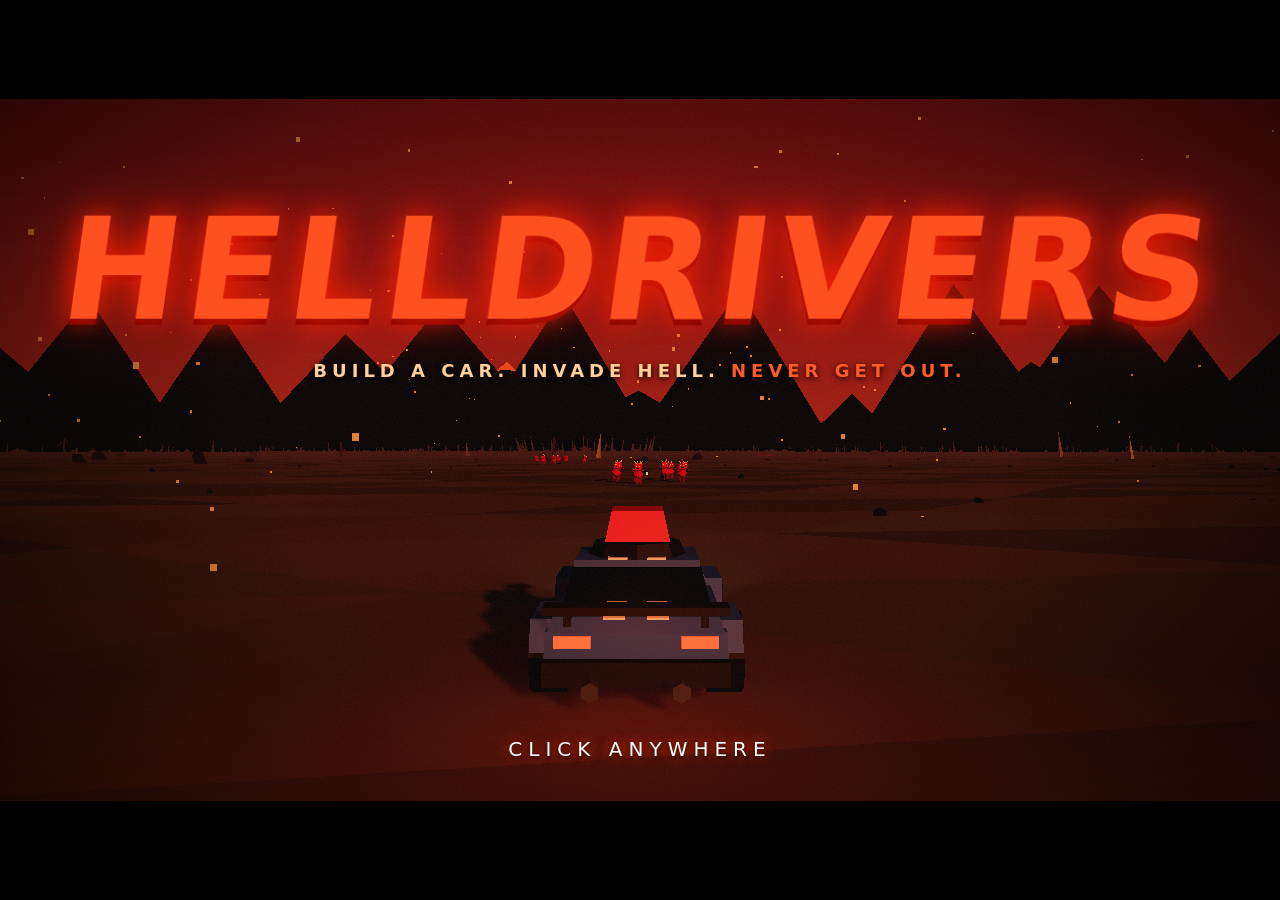
==== commit 87bfa2ff: "Make index.html the playable game for websites - build:single now writes the one-file game to both H" ====
--- a/src/index.html
+++ b/src/index.html
@@ -6,18 +6,14 @@
     <title>HellDrivers</title>
     <link rel="stylesheet" href="./style.css" />
     <script>
-      // If this page was opened by double-clicking the file, the game code
-      // can't load. Explain what to do instead of showing a blank page.
-      if (location.protocol === 'file:') {
-        document.addEventListener('DOMContentLoaded', function () {
-          if (document.querySelector('script[type=module]:not([src])')) return; // packed version: fine
-          document.body.innerHTML = '<div style="font:18px/1.6 system-ui,sans-serif;max-width:640px;margin:60px auto;padding:24px;color:#222">' +
-            '<h1 style="color:#c22">HELLDRIVERS can\'t start from this file</h1>' +
-            '<p>This <b>index.html</b> is the developer version and needs the local server.</p>' +
-            '<p><b>Easiest:</b> double-click <b>HELLDRIVERS.html</b> in the main game folder instead.</p>' +
-            '<p><b>Or:</b> open a terminal in the main game folder and run <code>npm install &amp;&amp; npm start</code>.</p></div>';
-        });
-      }
+      // This is the DEVELOPER version of the page: it only runs through the
+      // dev server (npm start). If a website or a double-click opens it
+      // directly, jump to the real, ready-to-play game one folder up.
+      document.addEventListener('DOMContentLoaded', function () {
+        var raw = document.querySelector('script[src$="main.js"]');       // un-built source
+        var devServer = document.querySelector('script[src*="@vite/client"]');
+        if (raw && !devServer) location.replace('../index.html' + location.search + location.hash);
+      });
     </script>
   </head>
   <body>
